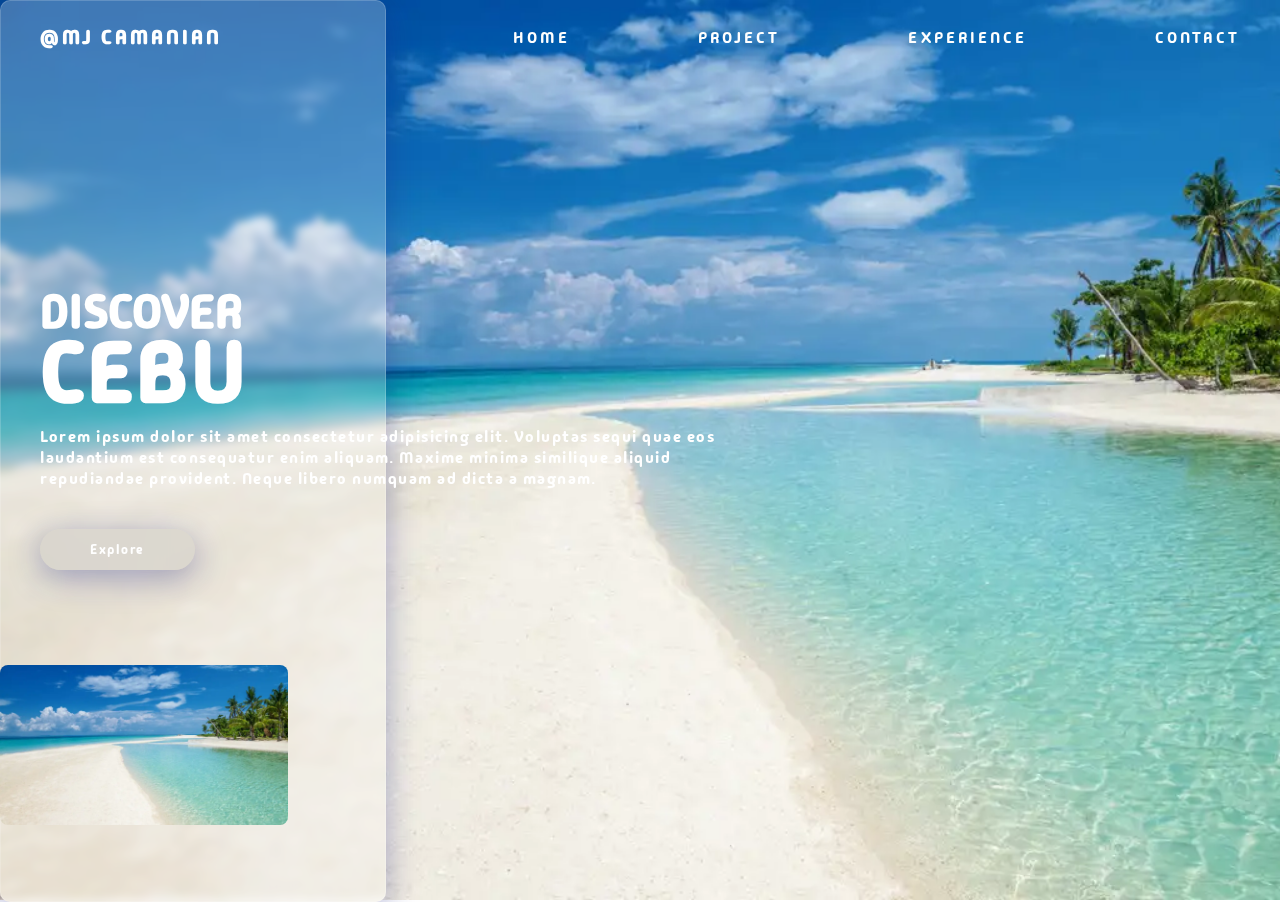
==== Web Project 1.0.html @ 7a14950b "first push" ====
<!DOCTYPE html>
<html lang="en">
<head>
    <meta charset="UTF-8">
    <meta name="viewport" content="width=device-width, initial-scale=1.0">
    <title>Web Project</title>
    
    <link rel="preconnect" href="https://fonts.googleapis.com">
    <link rel="preconnect" href="https://fonts.gstatic.com" crossorigin>
    <link href="https://fonts.googleapis.com/css2?family=Anta&family=Kode+Mono:wght@400..700&family=Madimi+One&family=Micro+5&family=Open+Sans:ital,wght@0,300..800;1,300..800&display=swap" rel="stylesheet"
    />
    
    <link rel="stylesheet" href="Web Project 1.0.css">

</head>
<body>
    <div class="container">
        <div class="header">
                <div class="logo">@MJ Camanian</div>
            <ul>
                <li>Home</li>
                <li>Project</li>
                <li>Experience</li>
                <li>Contact</li>
            </ul> 
        </div> 
        </div>  
            <div class="banner" style="background-image: url(img/Cebu.webp);">
            
            <div class="glass-wrapper"></div>
        </div> 
        <div class="herotitle">
            <p>Discover</p>
            <p class="Province">Cebu</p>
            <div class="details">
                Lorem ipsum dolor sit amet consectetur adipisicing elit. Voluptas sequi quae eos laudantium est consequatur enim aliquam. Maxime minima similique aliquid repudiandae provident. Neque libero numquam ad dicta a magnam.
            </div>
            <div class="explorer">
                <button>Explore</button>
            </div>
        </div>
        <div class="tourist-list">
            <ul class="place-list">
                <li>
                    <div class="thumbnail"
                        style="background: url(img/Cebu.webp)">
                        <div class="details">
                            <p class="province"></p>
                        </div>
                    </div>
                </li>

            </ul>
        </div>
    </div>

</body>
<style>
  
.tourist-list {
    bottom: 25px;
    position: absolute;
}
.tourist-list .thumbnail {
    display: flex;
    height: 10rem;
    width: 18rem;
    background-size: cover !important;
    border-radius: 8px;
    margin-bottom: 50px;
    /*flex-direction: column;*/
}
</style>
</html>
---- Web Project 1.0.css ----
*{
    margin: 0px;
    padding: 0px;
    font-family: "Madimi One", sans-serif;
}
.header {
    padding: 1.5rem;
    display: flex;
    justify-content: space-between;
    max-width: 1200px;
    margin: 0px auto;
    align-items: center;
}
.header .logo{
    text-transform: uppercase;
    letter-spacing: 3px;
    font-weight: 600;
    font-size: 20px;
    color:#ffff;

}
.header ul{
    display: flex;
    list-style: none;
    gap: 8rem;
    text-transform: uppercase;
    letter-spacing: 3px;
    font-weight: 300;
    font-size: 16px;
    color:#ffff;
}
.banner {
    background-size: cover;
    height: 100%;
    width: 100%;
    position: absolute;
    top: 0px;
    z-index: -1;

}
.banner .glass-wrapper {
    width: 30%;
    height: 100%;
    background: rgba( 255, 255, 255, 0.25 );
    box-shadow: 0 8px 32px 0 rgba( 31, 38, 135, 0.37 );
    backdrop-filter: blur( 4px );
    -webkit-backdrop-filter: blur( 4px );
    border-radius: 10px;
    border: 1px solid rgba( 255, 255, 255, 0.18 );

}

.herotitle {
    max-width: 1200px;
    margin: 0px auto;
    padding-top: 13rem;
}
.herotitle p{
    font-size: 47px;
    font-weight: 800;
    text-transform: uppercase;
    line-height: 60px;
    color: white;
}
.herotitle .Province {
    font-size: 85px;
    letter-spacing: 3px;

}
.herotitle .details {
    width: 60%;
    padding-top: 1.5rem;
    font-weight: 200;
    color: white;
    letter-spacing: 1.5px;
    padding-bottom: 2.5rem;
}
.herotitle .explorer button {
    background: rgba( 189, 189, 189, 0.299 );
    box-shadow: 0 8px 32px 0 rgba( 31, 38, 135, 0.37 );
    backdrop-filter: blur( 20px );
    -webkit-backdrop-filter: blur( 20px );
    border: none;
    color: white;
    padding: 12px 50px;
    border-radius: 50px;
    letter-spacing: 1.5px;
    cursor: pointer;
}
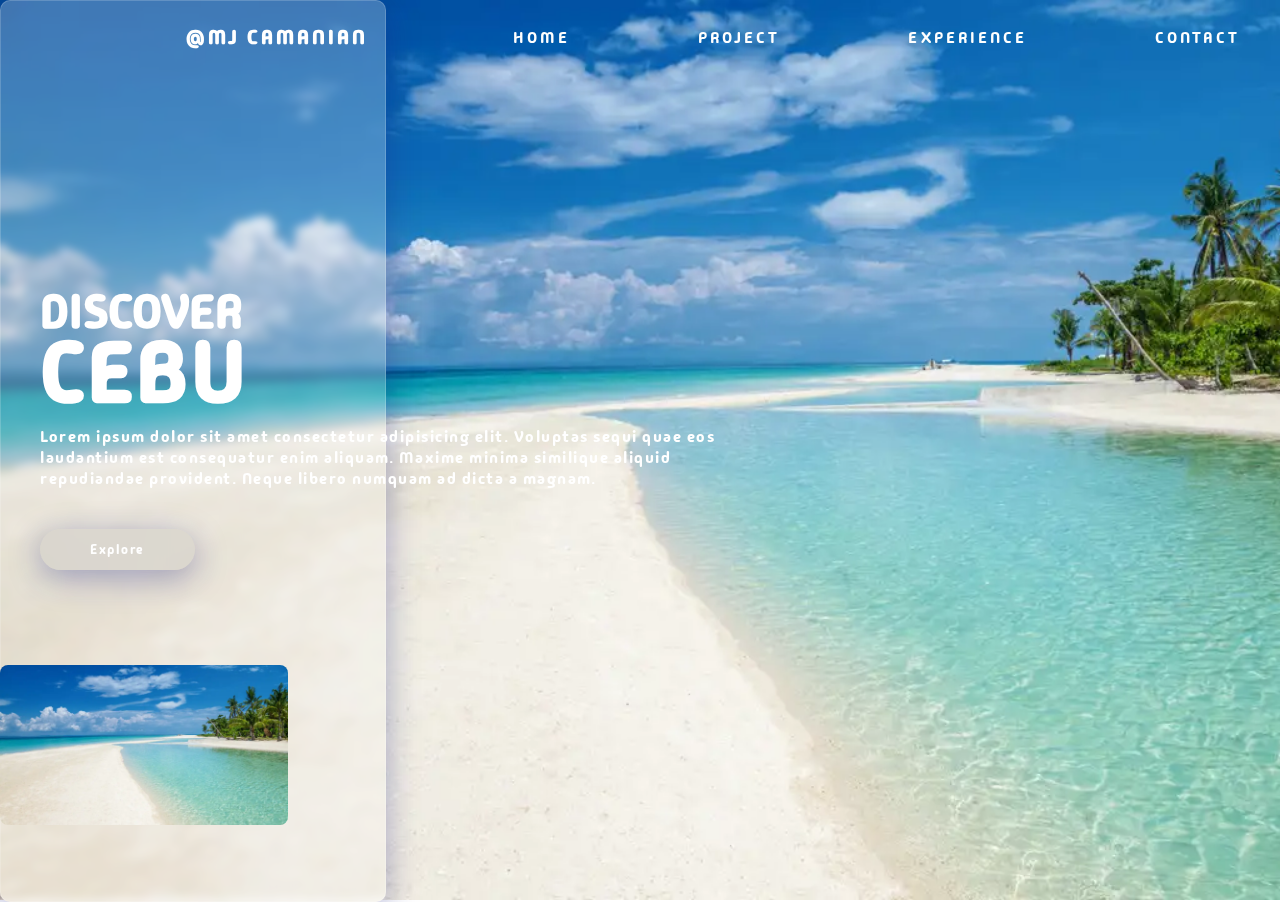
==== commit 04267959: "updated today 03/09/24 6:30pm" ====
--- a/Web Project 1.0.html
+++ b/Web Project 1.0.html
@@ -16,6 +16,7 @@
 <body>
     <div class="container">
         <div class="header">
+            <div class="glasswrapper"></div>
                 <div class="logo">@MJ Camanian</div>
             <ul>
                 <li>Home</li>
--- a/Web Project 1.0.css
+++ b/Web Project 1.0.css
@@ -2,6 +2,11 @@
     margin: 0px;
     padding: 0px;
     font-family: "Madimi One", sans-serif;
+}
+.section {
+    padding-top: 8rem;
+    max-width: 1300px;
+    margin: 0 auto;
 }
 .header {
     padding: 1.5rem;
